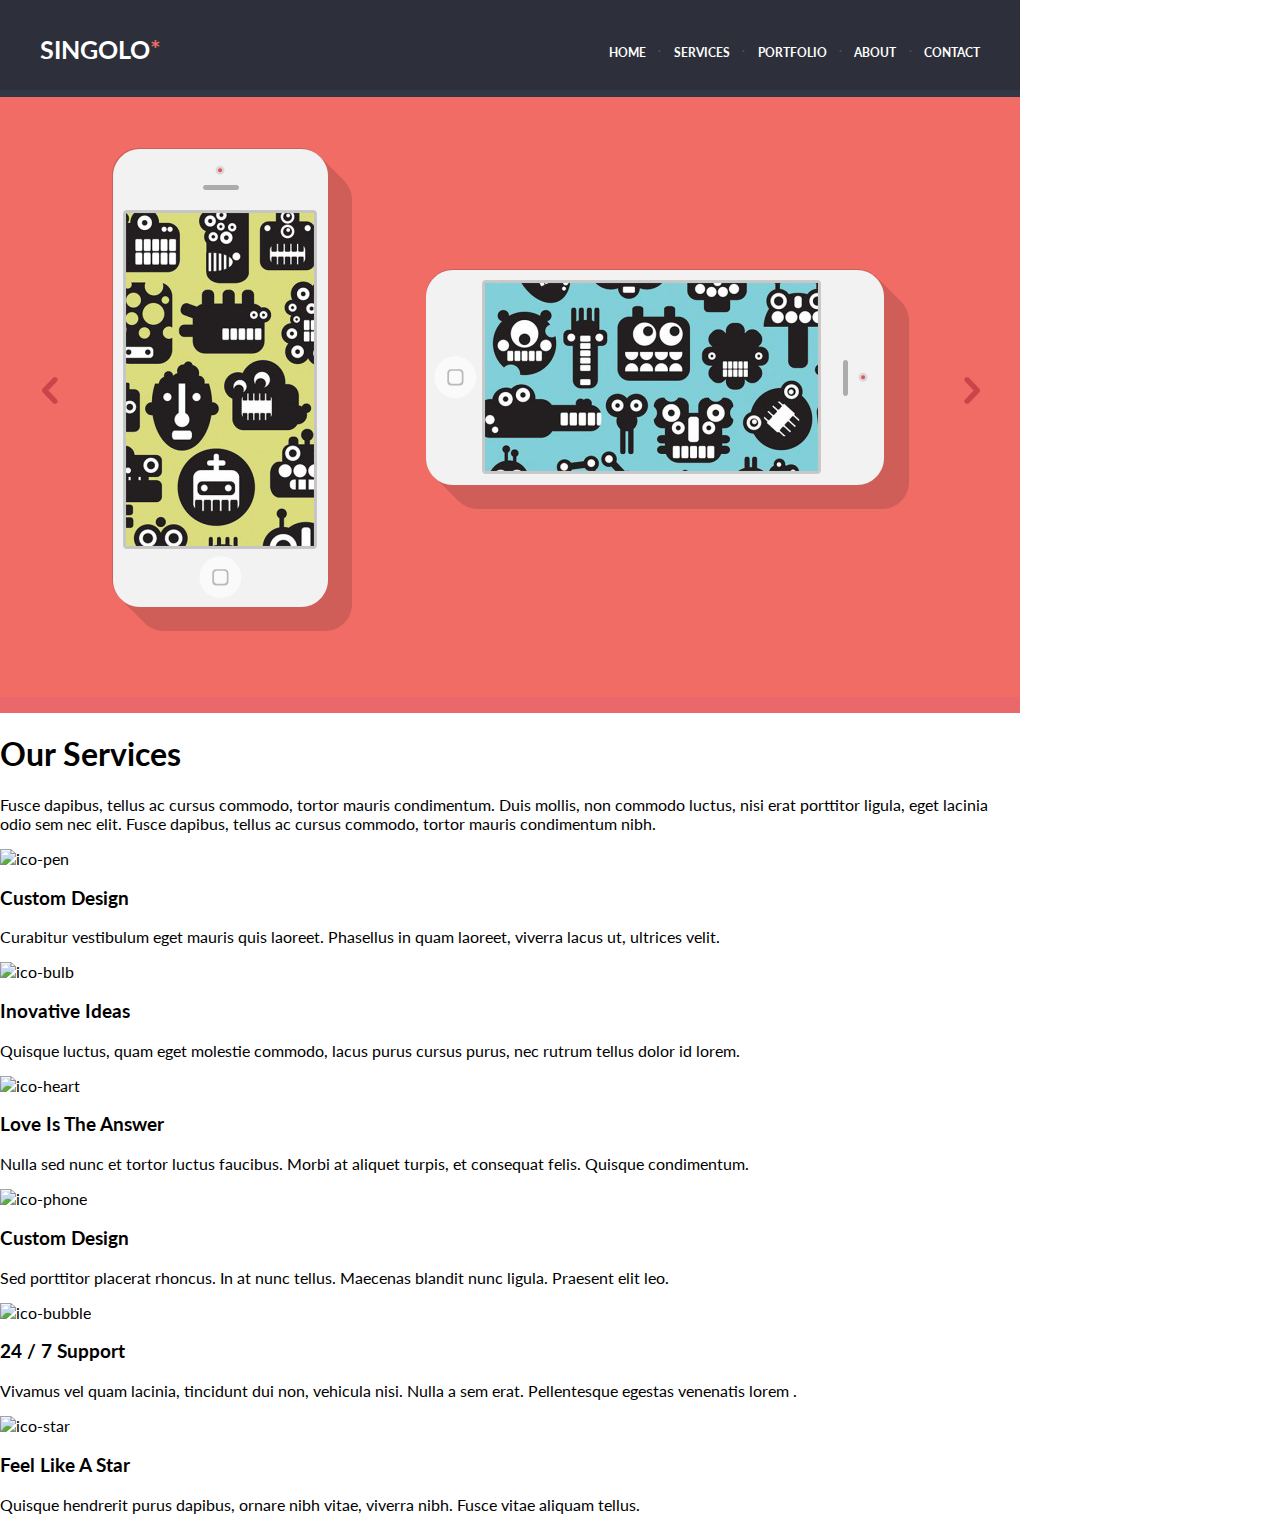
==== singolo1.html @ 534f022c "feat: add images and styles for slider" ====
<!DOCTYPE html>
<html lang="en">
  <head>
    <meta charset="utf-8"> 
    <title>Singolo. Part 1</title>
    <link href="https://fonts.googleapis.com/css?family=Lato:300,400,700,900&display=swap" rel="stylesheet"> 
    <link rel="stylesheet" href="singolo1.css">
  </head>
  <body>
      <header class="header">
        <div class="wrapper">
            <div class="header-content">
                <div class="header-content logo">
                    singolo<span class="header-content logo-star">*</span>    
                </div>
                <nav class="navigation">
                    <ul>
                        <li>home </li>
                        <li class="point">.</li>
                        <li> services</li>
                        <li class="point">.</li>
                        <li>portfolio</li>
                        <li class="point">.</li>
                        <li>about</li>
                        <li class="point">.</li>
                        <li>contact</li>
                    </ul>
                </nav>    
            </div>
            <div class="header-bottom"></div>
        </div>
      </header>
      <section class="slider">
          <div class="wrapper">
              <div class="slider-content">
                    <img class="arrow-left" src="assets/arrows/arrow_left.svg" alt="arrow-left">
                    <img class="arrow-right" src="assets/arrows/arrow_right.svg" alt="arrow-right"> 
               </div>                          
                <img class="shadow-vertical" src="assets/iphone/ShadowVertical.svg" alt="shadow">
                <img class="base-vertical" src="assets/iphone/BaseVertical.svg" alt="base">
                <img class="screen-vertical" src="assets/iphone/ScreenVertical.svg" alt="screen">
                <img class="speaker-vertical" src="assets/iphone/SpeakerVertical.svg" alt="speaker">
                <img class="cam-vertical" src="assets/iphone/Cam.svg" alt="cam">
                <img class="home-button-vertical" src="assets/iphone/HomeButton.svg" alt="home-button">
                <img class="shadow-horizontal" src="assets/iphone/ShadowHorizontal.svg" alt="shadow">
                <img class="base-horizontal" src="assets/iphone/BaseHorizontal.svg" alt="base">
                <img class="screen-horizontal" src="assets/iphone/ScreenHorizontal.svg" alt="screen">
                <img class="speaker-horizontal" src="assets/iphone/SpeakerHorizontal.svg" alt="speaker">
                <img class="cam-horizontal" src="assets/iphone/Cam.svg" alt="cam">
                <img class="home-button-horizontal" src="assets/iphone/HomeButton.svg" alt="home-button">
          </div>
          <div class="slider-bottom"></div>
      </section>
      <section class="services">
          <div class="wrapper">
                <h1>Our Services</h1>
                <p lang="la">Fusce dapibus, tellus ac cursus commodo, tortor mauris condimentum. Duis mollis, non commodo luctus, nisi erat porttitor ligula, eget lacinia odio sem nec elit. Fusce dapibus, tellus ac cursus commodo, tortor mauris condimentum nibh.</p>
                <div class="layout-3-column">
                    <div class="services-block">
                        <img src="#" alt="ico-pen">
                        <h3>Custom Design</h3>
                        <p lang="la">Curabitur vestibulum eget mauris quis laoreet. Phasellus in quam laoreet, viverra lacus ut, ultrices velit.</p>
                    </div>
                    <div class="services-block">
                        <img src="#" alt="ico-bulb">
                        <h3>Inovative Ideas</h3>
                        <p lang="la">Quisque luctus, quam eget molestie commodo, lacus purus cursus purus, nec rutrum tellus dolor id lorem.</p>
                    </div>
                    <div class="services-block">
                        <img src="#" alt="ico-heart">
                        <h3>Love Is The Answer</h3>
                        <p lang="la">Nulla sed nunc et tortor luctus faucibus. Morbi at aliquet turpis, et consequat felis. Quisque condimentum.</p>
                    </div>
                     <div class="services-block">
                        <img src="#" alt="ico-phone">
                        <h3>Custom Design</h3>
                        <p lang="la">Sed porttitor placerat rhoncus. In at nunc tellus. Maecenas blandit nunc ligula. Praesent elit leo.</p>
                    </div>
                    <div class="services-block">
                        <img src="#" alt="ico-bubble">
                        <h3>24 / 7 Support</h3>
                        <p lang="la">Vivamus vel quam lacinia, tincidunt dui non, vehicula nisi. Nulla a sem erat. Pellentesque egestas venenatis lorem .</p>
                    </div>
                    <div class="services-block">
                        <img src="#" alt="ico-star">
                        <h3>Feel Like A Star</h3>
                        <p lang="la">Quisque hendrerit purus dapibus, ornare nibh vitae, viverra nibh. Fusce vitae aliquam tellus.</p>
                    </div>
                </div>
                <div class="services-bottom"></div>
          </div> 
      </section>
  </body>
</html>
---- singolo1.css ----
body {
    font-family: 'Lato', Verdana, sans-serif;
    width: 1020px;
    margin: 0px;
}

.wrapper{
    width: 1020px;
}

.header {
    background-color: #2d303a;
}

.header-content{
    font-weight: 700;
    height: 90px;
    display: flex;
    text-transform: uppercase;
    justify-content: space-between;
}

.logo{
    color: #ffffff;
    font-size: 25px;
    margin: 34px 0px 0px 40px;
    width: 115px;
 }

.logo-star {
    color: #f06c64;
}

.navigation {
    font-size: 12px;
    color: #ffffff /*#f06c64*/;
}

.header-bottom {
    background-color: #323746;
    height: 7px;
}


.navigation ul li{
    list-style-type: none;
}

.navigation ul{
    display: flex;
    justify-content: space-between;
    width: 371px;
    padding-left: 0px;
    margin: 45px 40px 0px 0px;
}

.point{
    color: #494e62;
    display: block;
    line-height: 6px;
}

.slider-content {
    display: flex;
    justify-content: space-between;
}

.slider .wrapper{
    height: 600px;
    background-color: #f06c64;
}

.shadow-vertical{
    position: absolute;
    z-index: 1;
    top: 148px;
    left: 112px;

}
.base-vertical {
    position: absolute;
    z-index: 2;
    top: 148px;
    left: 111px;
}

.screen-vertical{
    z-index: 3;
    position: absolute;
    top: 78px;
    left: 112px;
}

.home-button-vertical{
    z-index: 4;
    position: absolute;
    top: 555px;
    left: 198px;
}

.speaker-vertical{
    z-index: 5;
    position: absolute;
    top: 183px;
    left: 202px;
}

.cam-vertical{
    z-index: 6;
    position: absolute;
    top: 164px;
    left: 214px;
}

.shadow-horizontal{
    position: absolute;
    z-index: 1;
    top: 269px;
    left: 426px;

}
.base-horizontal {
    position: absolute;
    z-index: 2;
    top: 269px;
    left: 425px;
}

.screen-horizontal{
    z-index: 3;
    position: absolute;
    top: 164px;
    left: 360px;
}

.home-button-horizontal{
    z-index: 4;
    position: absolute;
    top: 355px;
    left: 433px;
}

.speaker-horizontal{
    z-index: 5;
    position: absolute;
    top: 359px;
    left: 842px;
}

.cam-horizontal{
    z-index: 6;
    position: absolute;
    top: 371px;
    left: 857px;
}

.arrow-left{
    margin: 280px 0px 0px 42px;
}

.arrow-right{
    margin: 280px 40px 0px 0px;
}

.slider-bottom{
    height: 16px;
    background-color: #ea676b;
}
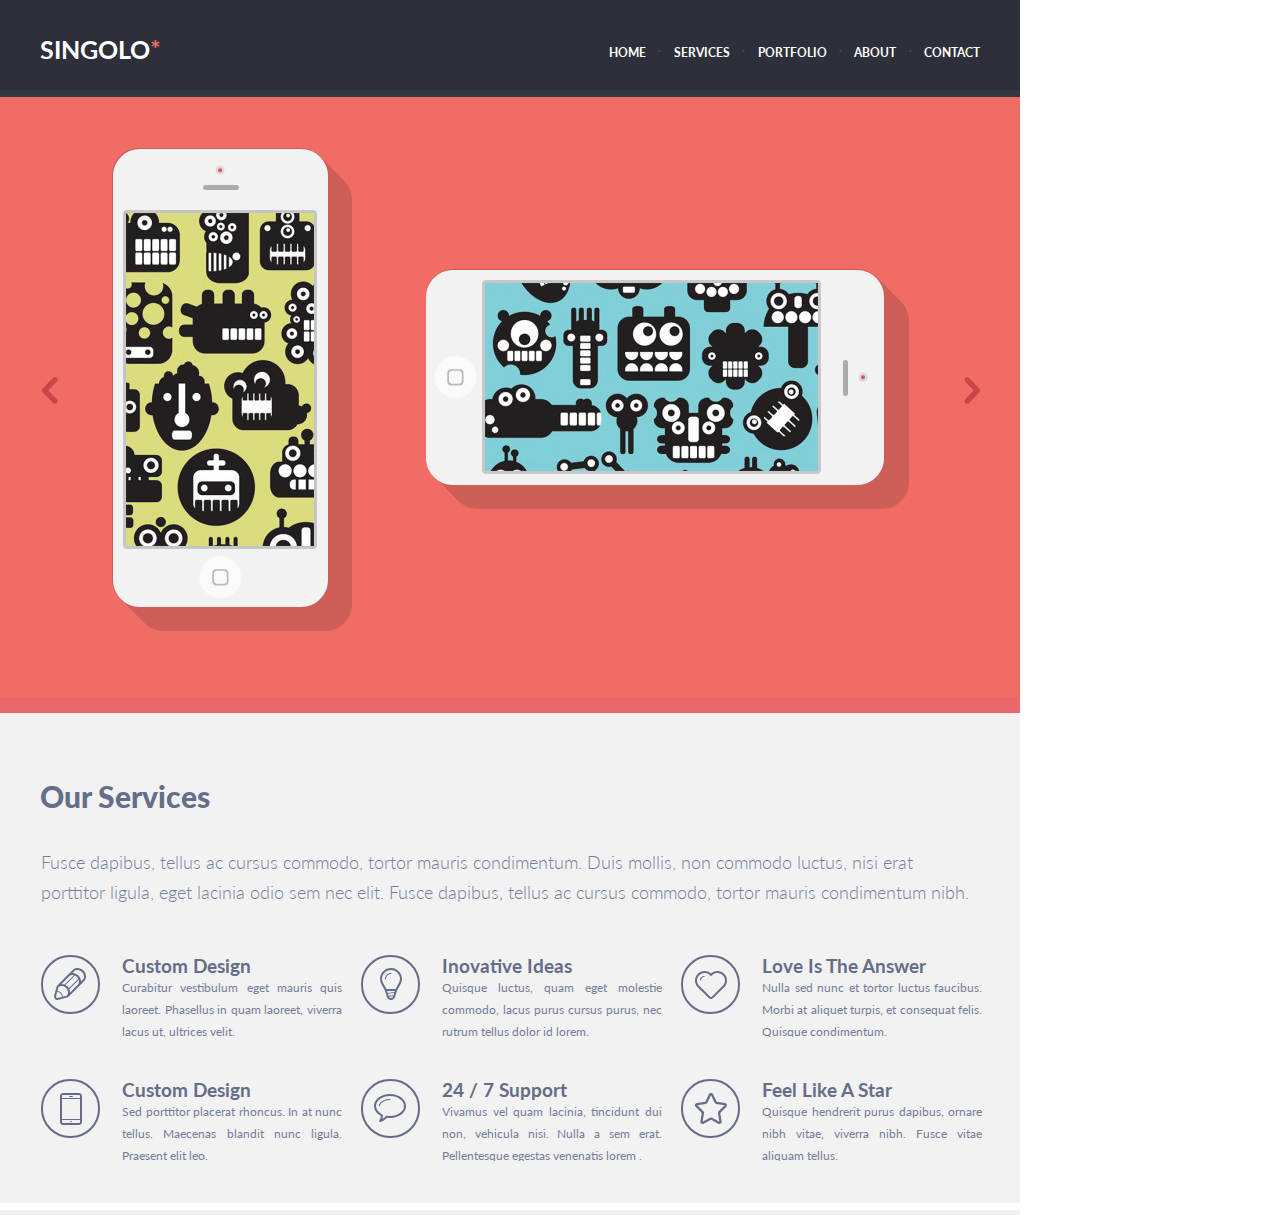
==== commit 433e1404: "feat: add images and styles for services section" ====
--- a/singolo1.html
+++ b/singolo1.html
@@ -44,7 +44,7 @@
                 <img class="home-button-vertical" src="assets/iphone/HomeButton.svg" alt="home-button">
                 <img class="shadow-horizontal" src="assets/iphone/ShadowHorizontal.svg" alt="shadow">
                 <img class="base-horizontal" src="assets/iphone/BaseHorizontal.svg" alt="base">
-                <img class="screen-horizontal" src="assets/iphone/ScreenHorizontal.svg" alt="screen">
+                <img class="screen-horizontal" src="assets/iphone/ScreenHorizontal.svg" alt="screen">  
                 <img class="speaker-horizontal" src="assets/iphone/SpeakerHorizontal.svg" alt="speaker">
                 <img class="cam-horizontal" src="assets/iphone/Cam.svg" alt="cam">
                 <img class="home-button-horizontal" src="assets/iphone/HomeButton.svg" alt="home-button">
@@ -54,37 +54,73 @@
       <section class="services">
           <div class="wrapper">
                 <h1>Our Services</h1>
-                <p lang="la">Fusce dapibus, tellus ac cursus commodo, tortor mauris condimentum. Duis mollis, non commodo luctus, nisi erat porttitor ligula, eget lacinia odio sem nec elit. Fusce dapibus, tellus ac cursus commodo, tortor mauris condimentum nibh.</p>
+                <p class="services-text" lang="la">Fusce dapibus, tellus ac cursus commodo, tortor mauris condimentum. Duis mollis, non commodo luctus, nisi erat porttitor ligula, eget lacinia odio sem nec elit. Fusce dapibus, tellus ac cursus commodo, tortor mauris condimentum nibh.</p>
                 <div class="layout-3-column">
                     <div class="services-block">
-                        <img src="#" alt="ico-pen">
-                        <h3>Custom Design</h3>
-                        <p lang="la">Curabitur vestibulum eget mauris quis laoreet. Phasellus in quam laoreet, viverra lacus ut, ultrices velit.</p>
+                        <div class="services-icon-container">
+                            <div class="services-icon" >
+                            <img src="assets/icons/pen.svg" alt="ico-pen">
+                            </div>
+                        </div>
+                        <h3 class="services-header">Custom Design</h3>
+                        <div class="services-block-text">
+                            <p lang="la">Curabitur vestibulum eget mauris quis laoreet. Phasellus in quam laoreet, viverra lacus ut, ultrices velit.</p>
+                        </div>
                     </div>
                     <div class="services-block">
-                        <img src="#" alt="ico-bulb">
-                        <h3>Inovative Ideas</h3>
+                        <div class="services-icon-container">
+                        <div class="services-icon" >
+                        <img src="assets/icons/bulb.svg" alt="ico-bulb">
+                    </div>
+                    </div>
+                    <h3 class="services-header">Inovative Ideas</h3>
+                        <div class="services-block-text">
                         <p lang="la">Quisque luctus, quam eget molestie commodo, lacus purus cursus purus, nec rutrum tellus dolor id lorem.</p>
+                        </div>
                     </div>
                     <div class="services-block">
-                        <img src="#" alt="ico-heart">
-                        <h3>Love Is The Answer</h3>
+                        <div class="services-icon-container">
+                        <div class="services-icon" >
+                        <img src="assets/icons/heart.svg" alt="ico-heart">
+                    </div>
+                    </div>
+                        <h3 class="services-header">Love Is The Answer</h3>
+                        <div class="services-block-text">
                         <p lang="la">Nulla sed nunc et tortor luctus faucibus. Morbi at aliquet turpis, et consequat felis. Quisque condimentum.</p>
                     </div>
-                     <div class="services-block">
-                        <img src="#" alt="ico-phone">
-                        <h3>Custom Design</h3>
+                    </div>
+                      <div class="services-block">
+                        <div class="services-icon-container">
+                        <div class="services-icon" >
+                            <img src="assets/icons/phone.svg" alt="ico-phone">
+                        </div>    
+                        </div>
+                        <h3 class="services-header">Custom Design</h3>
+                        <div class="services-block-text">
                         <p lang="la">Sed porttitor placerat rhoncus. In at nunc tellus. Maecenas blandit nunc ligula. Praesent elit leo.</p>
                     </div>
+                    </div>
                     <div class="services-block">
-                        <img src="#" alt="ico-bubble">
-                        <h3>24 / 7 Support</h3>
+                        <div class="services-icon-container">
+                        <div class="services-icon" >
+                        <img src="assets/icons/bubble.svg" alt="ico-bubble">
+                    </div>
+                    </div>
+                        <h3 class="services-header">24 / 7 Support</h3>
+                        <div class="services-block-text">
                         <p lang="la">Vivamus vel quam lacinia, tincidunt dui non, vehicula nisi. Nulla a sem erat. Pellentesque egestas venenatis lorem .</p>
                     </div>
+                    </div>
                     <div class="services-block">
-                        <img src="#" alt="ico-star">
-                        <h3>Feel Like A Star</h3>
+                        <div class="services-icon-container">
+                        <div class="services-icon" >
+                        <img src="assets/icons/star.svg" alt="ico-star">
+                    </div>
+                    </div>
+                        <h3 class="services-header">Feel Like A Star</h3>
+                        <div class="services-block-text">
                         <p lang="la">Quisque hendrerit purus dapibus, ornare nibh vitae, viverra nibh. Fusce vitae aliquam tellus.</p>
+                    </div>
                     </div>
                 </div>
                 <div class="services-bottom"></div>
--- a/singolo1.css
+++ b/singolo1.css
@@ -1,7 +1,8 @@
 body {
     font-family: 'Lato', Verdana, sans-serif;
     width: 1020px;
-    margin: 0px;
+    margin: 0px 0px 0px 0px;
+    height: 1195px;
 }
 
 .wrapper{
@@ -165,4 +166,98 @@
 .slider-bottom{
     height: 16px;
     background-color: #ea676b;
+}
+
+.services{
+    color: #666d89;;
+}
+
+.services .wrapper {
+    height: 502px;
+    background-color: #f2f2f2;
+}
+
+.services h1{
+    font-size: 30px;
+    font-weight: 900;
+    margin: 65px 0px 0px 40px;
+    display: inline-block;
+    width: 175px;
+}
+
+.services .services-text{
+    font-size: 18px;
+    color: #767e9e;
+    display: inline-block;
+    width: 940px;
+    font-weight: 300;
+    text-align: left;
+    margin: 33px 0px 0px 41px;
+    line-height: 30px;
+    height: 57px;
+}
+
+.layout-3-column{
+    display: flex;
+    flex-wrap: wrap;
+    flex-direction: row;
+    width: 978;
+    margin: 51px 0px 0px 41px;
+    align-content: space-between;
+    padding-left: -0px;
+}
+
+
+.services-block-text{
+    width: 220px;
+    height: 60px;
+    overflow: hidden;
+    white-space: normal;
+}
+
+.services-block{
+    margin-right: 20px;
+    margin-bottom: 37px;
+    width: 300px;
+    height: 87px;
+    display: flex;
+    flex-direction: column;
+    flex-wrap: wrap;
+}
+.services-block-text p{
+    margin: 0px;
+    font-size: 12px;
+    line-height: 22px;
+    color: #767e9e;
+    font-weight: 400;
+    text-align: justify;
+}
+
+.services-icon{
+    width: 55px;
+    height: 55px;
+    border-radius: 29px;
+    border: 2px solid #666d89;
+    display:flex;
+    align-items:center;
+    justify-content: center;
+}
+
+.services-icon img{
+    display: block;
+}
+
+
+.services-header{
+    margin: 0px;
+}
+
+.services-icon-container{
+  height: 87px;
+  margin-right: 22px;
+}
+
+.services-bottom{
+    background-color: #ffffff;
+    height: 7px;
 }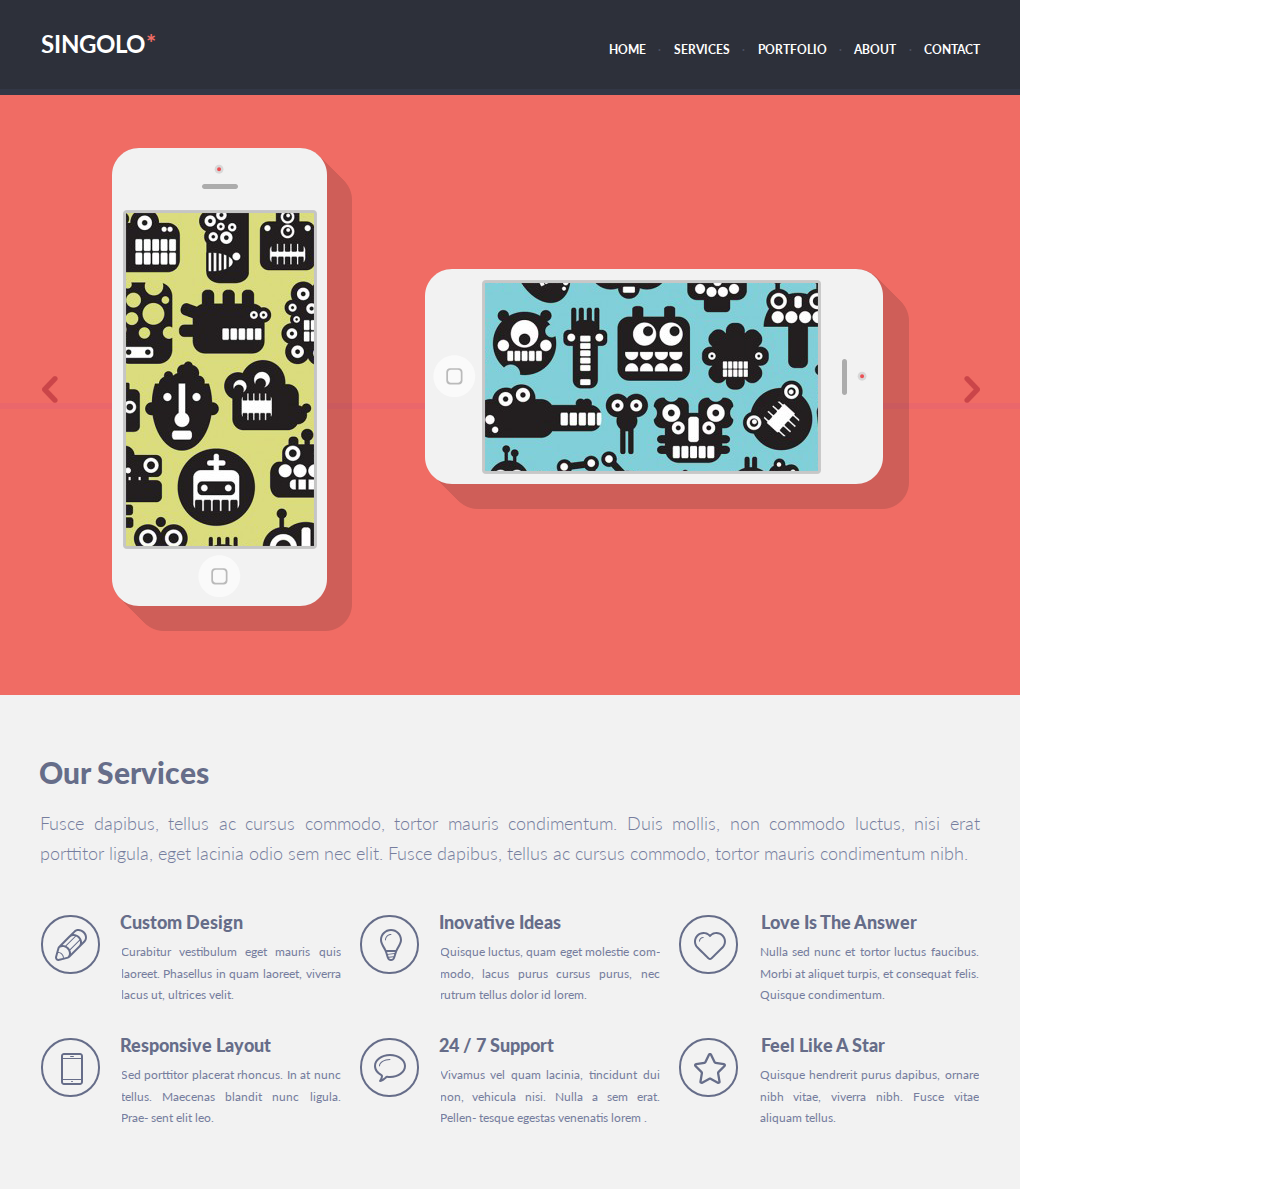
==== commit 157c834b: "feat: change styles to satisfy 'pixel perfect'" ====
--- a/singolo1.html
+++ b/singolo1.html
@@ -2,6 +2,7 @@
 <html lang="en">
   <head>
     <meta charset="utf-8"> 
+   <!-- <meta name="viewport" content="width-device-width, initial-scale-1.0">-->
     <title>Singolo. Part 1</title>
     <link href="https://fonts.googleapis.com/css?family=Lato:300,400,700,900&display=swap" rel="stylesheet"> 
     <link rel="stylesheet" href="singolo1.css">
@@ -15,26 +16,26 @@
                 </div>
                 <nav class="navigation">
                     <ul>
-                        <li>home </li>
+                        <li class="menu-item">home</li>
                         <li class="point">.</li>
-                        <li> services</li>
+                        <li class="menu-item">services</li>
                         <li class="point">.</li>
-                        <li>portfolio</li>
+                        <li class="menu-item">portfolio</li>
                         <li class="point">.</li>
-                        <li>about</li>
+                        <li class="menu-item">about</li>
                         <li class="point">.</li>
-                        <li>contact</li>
+                        <li class="menu-item">contact</li>
                     </ul>
                 </nav>    
             </div>
             <div class="header-bottom"></div>
         </div>
       </header>
-      <section class="slider">
+     <section class="slider">
           <div class="wrapper">
               <div class="slider-content">
-                    <img class="arrow-left" src="assets/arrows/arrow_left.svg" alt="arrow-left">
-                    <img class="arrow-right" src="assets/arrows/arrow_right.svg" alt="arrow-right"> 
+                    <img class="slider-arrow arrow-left" src="assets/arrows/arrow_left.svg" alt="arrow-left">
+                    <img class="slider-arrow arrow-right" src="assets/arrows/arrow_right.svg" alt="arrow-right"> 
                </div>                          
                 <img class="shadow-vertical" src="assets/iphone/ShadowVertical.svg" alt="shadow">
                 <img class="base-vertical" src="assets/iphone/BaseVertical.svg" alt="base">
@@ -48,8 +49,8 @@
                 <img class="speaker-horizontal" src="assets/iphone/SpeakerHorizontal.svg" alt="speaker">
                 <img class="cam-horizontal" src="assets/iphone/Cam.svg" alt="cam">
                 <img class="home-button-horizontal" src="assets/iphone/HomeButton.svg" alt="home-button">
-          </div>
-          <div class="slider-bottom"></div>
+                <div class="slider-bottom"></div>
+          </div>      
       </section>
       <section class="services">
           <div class="wrapper">
@@ -62,7 +63,7 @@
                             <img src="assets/icons/pen.svg" alt="ico-pen">
                             </div>
                         </div>
-                        <h3 class="services-header">Custom Design</h3>
+                        <h3>Custom Design</h3>
                         <div class="services-block-text">
                             <p lang="la">Curabitur vestibulum eget mauris quis laoreet. Phasellus in quam laoreet, viverra lacus ut, ultrices velit.</p>
                         </div>
@@ -75,7 +76,7 @@
                     </div>
                     <h3 class="services-header">Inovative Ideas</h3>
                         <div class="services-block-text">
-                        <p lang="la">Quisque luctus, quam eget molestie commodo, lacus purus cursus purus, nec rutrum tellus dolor id lorem.</p>
+                        <p lang="la">Quisque luctus, quam eget molestie com- modo, lacus purus cursus purus, nec rutrum tellus dolor id lorem.</p>
                         </div>
                     </div>
                     <div class="services-block">
@@ -84,9 +85,9 @@
                         <img src="assets/icons/heart.svg" alt="ico-heart">
                     </div>
                     </div>
-                        <h3 class="services-header">Love Is The Answer</h3>
+                        <h3 class="services-header header-margin">Love Is The Answer</h3>
                         <div class="services-block-text">
-                        <p lang="la">Nulla sed nunc et tortor luctus faucibus. Morbi at aliquet turpis, et consequat felis. Quisque condimentum.</p>
+                        <p class="text-margin" lang="la">Nulla sed nunc et tortor luctus faucibus. Morbi at aliquet turpis, et consequat felis. Quisque condimentum.</p>
                     </div>
                     </div>
                       <div class="services-block">
@@ -95,9 +96,9 @@
                             <img src="assets/icons/phone.svg" alt="ico-phone">
                         </div>    
                         </div>
-                        <h3 class="services-header">Custom Design</h3>
+                        <h3 class="services-header">Responsive Layout</h3>
                         <div class="services-block-text">
-                        <p lang="la">Sed porttitor placerat rhoncus. In at nunc tellus. Maecenas blandit nunc ligula. Praesent elit leo.</p>
+                        <p lang="la">Sed porttitor placerat rhoncus. In at nunc tellus. Maecenas blandit nunc ligula. Prae- sent elit leo.</p>
                     </div>
                     </div>
                     <div class="services-block">
@@ -108,7 +109,7 @@
                     </div>
                         <h3 class="services-header">24 / 7 Support</h3>
                         <div class="services-block-text">
-                        <p lang="la">Vivamus vel quam lacinia, tincidunt dui non, vehicula nisi. Nulla a sem erat. Pellentesque egestas venenatis lorem .</p>
+                        <p lang="la">Vivamus vel quam lacinia, tincidunt dui non, vehicula nisi. Nulla a sem erat. Pellen- tesque egestas venenatis lorem .</p>
                     </div>
                     </div>
                     <div class="services-block">
@@ -117,9 +118,9 @@
                         <img src="assets/icons/star.svg" alt="ico-star">
                     </div>
                     </div>
-                        <h3 class="services-header">Feel Like A Star</h3>
+                        <h3 class="services-header header-margin">Feel Like A Star</h3>
                         <div class="services-block-text">
-                        <p lang="la">Quisque hendrerit purus dapibus, ornare nibh vitae, viverra nibh. Fusce vitae aliquam tellus.</p>
+                        <p class="text-margin" lang="la">Quisque hendrerit purus dapibus, ornare nibh vitae, viverra nibh. Fusce vitae aliquam tellus.</p>
                     </div>
                     </div>
                 </div>
--- a/singolo1.css
+++ b/singolo1.css
@@ -1,64 +1,62 @@
+*{
+  margin: 0px 0px 0px 0px;
+}
 body {
-    font-family: 'Lato', Verdana, sans-serif;
-    width: 1020px;
-    margin: 0px 0px 0px 0px;
-    height: 1195px;
-}
-
-.wrapper{
-    width: 1020px;
+  font-family: 'Lato', Verdana, sans-serif;
+  width: 1020px;
+  height: 1195px;
+}
+
+.header .wrapper{
+  width: 1020px;
+  height: 95px;
 }
 
 .header {
-    background-color: #2d303a;
+  background-color: #2d303a;
 }
 
 .header-content{
-    font-weight: 700;
-    height: 90px;
-    display: flex;
-    text-transform: uppercase;
-    justify-content: space-between;
+  font-weight: 700;
+  text-transform: uppercase;
+  height: 89px;
+  display: flex;
+  justify-content: space-between;
 }
 
 .logo{
-    color: #ffffff;
-    font-size: 25px;
-    margin: 34px 0px 0px 40px;
-    width: 115px;
+  color: #ffffff;
+  font-size: 24px;
+  margin: 29px 0px 0px 41px;
+  width: 115px;
  }
 
 .logo-star {
     color: #f06c64;
 }
 
-.navigation {
-    font-size: 12px;
-    color: #ffffff /*#f06c64*/;
-}
-
 .header-bottom {
     background-color: #323746;
-    height: 7px;
+    height: 6px;
 }
 
 
 .navigation ul li{
     list-style-type: none;
+    font-size: 12px;
+    color: #ffffff;
 }
 
 .navigation ul{
     display: flex;
     justify-content: space-between;
     width: 371px;
-    padding-left: 0px;
-    margin: 45px 40px 0px 0px;
-}
-
-.point{
+    margin: 42px 40px 0px 0px;
+}
+
+.navigation ul li.point{
     color: #494e62;
-    display: block;
-    line-height: 6px;
+    line-height: 9px;
 }
 
 .slider-content {
@@ -81,8 +79,8 @@
 .base-vertical {
     position: absolute;
     z-index: 2;
-    top: 148px;
-    left: 111px;
+    top: 147px;
+    left: 110px;
 }
 
 .screen-vertical{
@@ -95,22 +93,22 @@
 .home-button-vertical{
     z-index: 4;
     position: absolute;
-    top: 555px;
-    left: 198px;
+    top: 554px;
+    left: 197px;
 }
 
 .speaker-vertical{
     z-index: 5;
     position: absolute;
-    top: 183px;
-    left: 202px;
+    top: 182px;
+    left: 201px;
 }
 
 .cam-vertical{
     z-index: 6;
     position: absolute;
-    top: 164px;
-    left: 214px;
+    top: 163px;
+    left: 213px;
 }
 
 .shadow-horizontal{
@@ -123,8 +121,8 @@
 .base-horizontal {
     position: absolute;
     z-index: 2;
-    top: 269px;
-    left: 425px;
+    top: 268px;
+    left: 424px;
 }
 
 .screen-horizontal{
@@ -137,52 +135,48 @@
 .home-button-horizontal{
     z-index: 4;
     position: absolute;
-    top: 355px;
-    left: 433px;
+    top: 354px;
+    left: 432px;
 }
 
 .speaker-horizontal{
     z-index: 5;
     position: absolute;
-    top: 359px;
-    left: 842px;
+    top: 358px;
+    left: 841px;
 }
 
 .cam-horizontal{
     z-index: 6;
     position: absolute;
-    top: 371px;
-    left: 857px;
+    top: 370px;
+    left: 856px;
 }
 
 .arrow-left{
-    margin: 280px 0px 0px 42px;
+    margin: 281px 0px 0px 42px;
 }
 
 .arrow-right{
-    margin: 280px 40px 0px 0px;
+    margin: 281px 40px 0px 0px;
 }
 
 .slider-bottom{
-    height: 16px;
+    height: 6px;
     background-color: #ea676b;
 }
 
-.services{
-    color: #666d89;;
-}
-
 .services .wrapper {
-    height: 502px;
+    height: 500px;
     background-color: #f2f2f2;
 }
 
 .services h1{
+    color: #666d89;
     font-size: 30px;
     font-weight: 900;
-    margin: 65px 0px 0px 40px;
+    margin: 59px 0px 0px 39px;
     display: inline-block;
-    width: 175px;
 }
 
 .services .services-text{
@@ -191,8 +185,8 @@
     display: inline-block;
     width: 940px;
     font-weight: 300;
-    text-align: left;
-    margin: 33px 0px 0px 41px;
+    text-align: justify;
+    margin: 18px 0px 0px 40px;
     line-height: 30px;
     height: 57px;
 }
@@ -201,36 +195,27 @@
     display: flex;
     flex-wrap: wrap;
     flex-direction: row;
-    width: 978;
     margin: 51px 0px 0px 41px;
     align-content: space-between;
-    padding-left: -0px;
+    
 }
 
 
 .services-block-text{
-    width: 220px;
-    height: 60px;
+    width: 219px;
+    height: 70px;
     overflow: hidden;
     white-space: normal;
 }
 
 .services-block{
-    margin-right: 20px;
-    margin-bottom: 37px;
-    width: 300px;
+    margin-right: 17px;
+    margin-bottom: 36px;
+    width: 302px;
     height: 87px;
     display: flex;
     flex-direction: column;
     flex-wrap: wrap;
-}
-.services-block-text p{
-    margin: 0px;
-    font-size: 12px;
-    line-height: 22px;
-    color: #767e9e;
-    font-weight: 400;
-    text-align: justify;
 }
 
 .services-icon{
@@ -243,21 +228,53 @@
     justify-content: center;
 }
 
+
 .services-icon img{
-    display: block;
-}
-
-
-.services-header{
-    margin: 0px;
-}
+    margin: 2px 0px 0px 2px;
+}
+
+.services h3{
+    font-size: 18px;
+    color: #666d89;
+    font-weight: 900;
+    margin: -5px 0px 0px -2px;
+}
+
+.services .header-margin{
+    margin: -5px 0px 0px 1px;
+}
+
+.services .text-margin{
+    margin: 8px 0px 0px 0px;
+}
+
+.services-block-text p{
+    margin: 8px 0px 0px -1px;
+    font-size: 12px;
+    line-height:  1.8;
+    color: #767e9e;
+    font-weight: 400;
+    text-align: justify;
+}
+
 
 .services-icon-container{
   height: 87px;
-  margin-right: 22px;
+  margin: -1px 19px 0px 0px;
 }
 
 .services-bottom{
     background-color: #ffffff;
-    height: 7px;
-}+    height: 6px;
+    margin: 27px 0px 0px 0px;
+}
+
+
+.menu-item:hover {
+    color: #f06c64;
+    cursor: pointer;
+}
+
+.slider-arrow:hover{
+    cursor: pointer;
+}
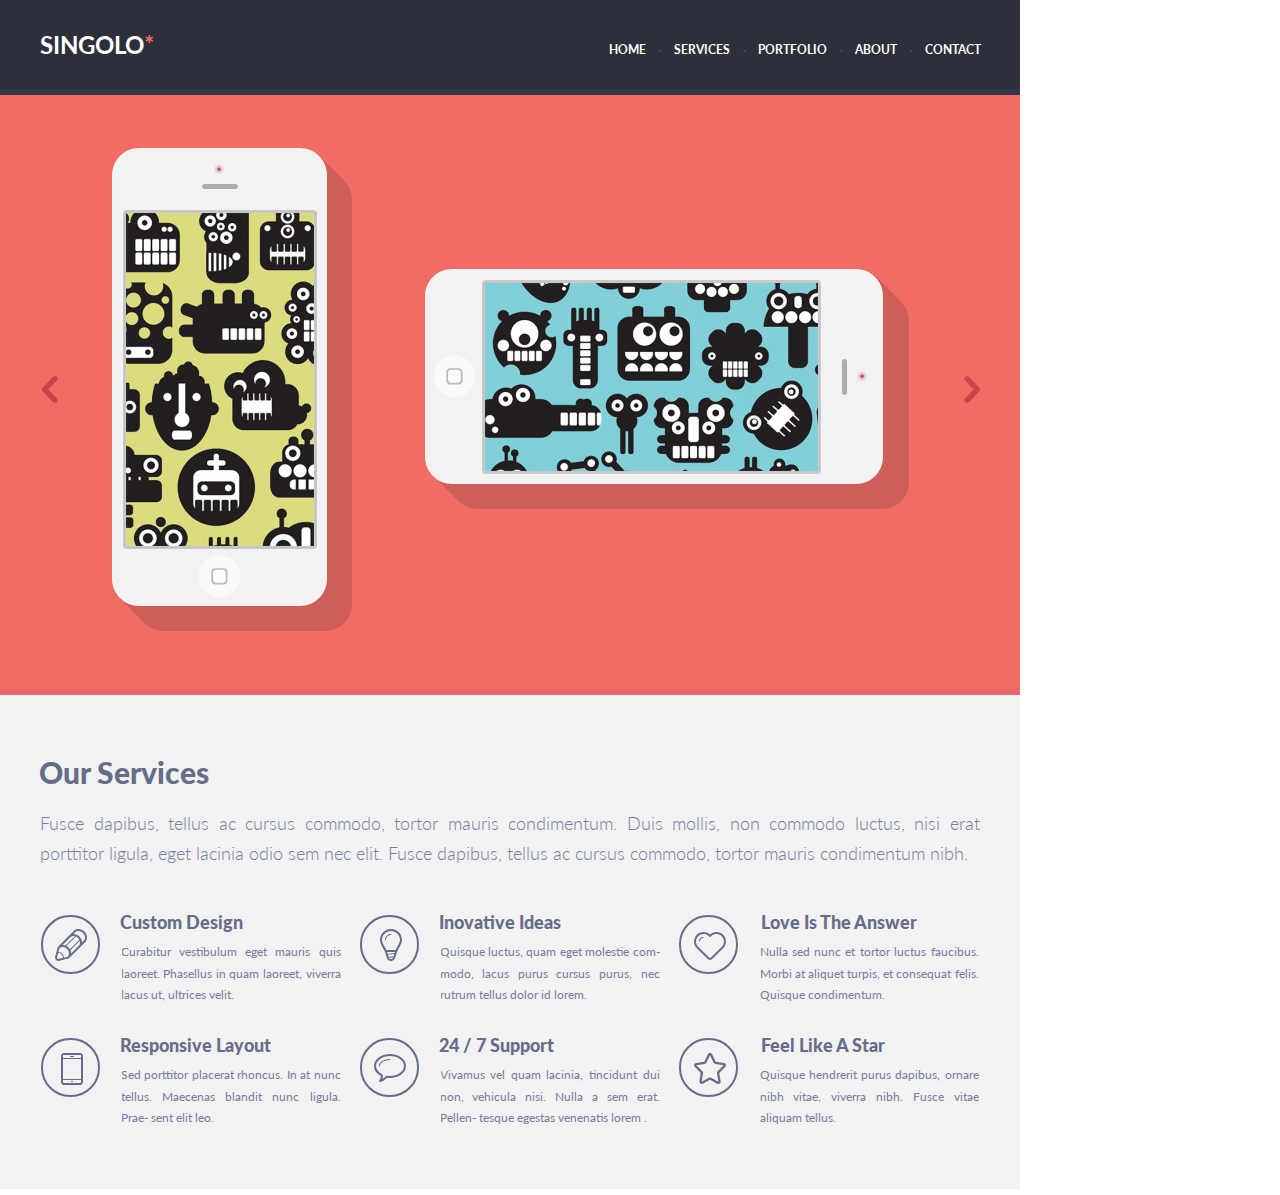
==== commit 7ba38630: "refactor: rename classes for better readability" ====
--- a/singolo1.html
+++ b/singolo1.html
@@ -8,124 +8,125 @@
     <link rel="stylesheet" href="singolo1.css">
   </head>
   <body>
-      <header class="header">
-        <div class="wrapper">
-            <div class="header-content">
-                <div class="header-content logo">
-                    singolo<span class="header-content logo-star">*</span>    
-                </div>
-                <nav class="navigation">
-                    <ul>
-                        <li class="menu-item">home</li>
-                        <li class="point">.</li>
-                        <li class="menu-item">services</li>
-                        <li class="point">.</li>
-                        <li class="menu-item">portfolio</li>
-                        <li class="point">.</li>
-                        <li class="menu-item">about</li>
-                        <li class="point">.</li>
-                        <li class="menu-item">contact</li>
-                    </ul>
-                </nav>    
+    <header class="header">
+      <div class="wrapper header__wrapper">
+        <div class="header__content">
+          <div class="header__logo">
+            <p class="logo">singolo</p>
+            <p class="logo logo_colored">*</p>
+          </div>    
+          <nav class="header__navigation">
+            <ul class="navigation">
+              <li class="navigation__item item-link">home</li>
+              <li class="navigation__item item-symbol">.</li>
+              <li class="navigation__item item-link">services</li>
+              <li class="navigation__item item-symbol">.</li>
+              <li class="navigation__item item-link">portfolio</li>
+              <li class="navigation__item item-symbol">.</li>
+              <li class="navigation__item item-link">about</li>
+              <li class="navigation__item item-symbol">.</li>
+              <li class="navigation__item item-link">contact</li>
+            </ul>
+          </nav>    
+        </div>
+        <div class="header__bottom"></div>
+      </div>
+    </header>
+    <section class="slider">
+      <div class="wrapper slider__wrapper">
+        <div class="slider__content">
+          <img class="link-backward" src="assets/arrows/arrow_left.svg" alt="arrow-left" width="16" height="27">
+          <img class="link-forward" src="assets/arrows/arrow_right.svg" alt="arrow-right" width="16" height="27"> 
+          <img class="shadow-vertical" src="assets/iphone/ShadowVertical.svg" alt="shadow" width="240" height="483">
+          <img class="base-vertical" src="assets/iphone/BaseVertical.svg" alt="base" width="218" height="461">
+          <img class="screen-vertical" src="assets/iphone/ScreenVertical.svg" alt="screen" width="580" height="580">
+          <img class="speaker-vertical" src="assets/iphone/SpeakerVertical.svg" alt="speaker" width="39" height="9">
+          <img class="cam-vertical" src="assets/iphone/Cam.svg" alt="cam" width="12" height="12">
+          <img class="home-button-vertical" src="assets/iphone/HomeButton.svg" alt="home-button" width="45" height="45">
+          <img class="shadow-horizontal" src="assets/iphone/ShadowHorizontal.svg" alt="shadow" width="483" height="240">
+          <img class="base-horizontal" src="assets/iphone/BaseHorizontal.svg" alt="base" width="461" height="218">
+          <img class="screen-horizontal" src="assets/iphone/ScreenHorizontal.svg" alt="screen" width="580" height="580">  
+          <img class="speaker-horizontal" src="assets/iphone/SpeakerHorizontal.svg" alt="speaker" width="8" height="39">
+          <img class="cam-horizontal" src="assets/iphone/Cam.svg" alt="cam" width="12" height="12">
+          <img class="home-button-horizontal" src="assets/iphone/HomeButton.svg" alt="home-button" width="45" height="45">
+        </div>                          
+        <div class="slider__bottom"></div>
+      </div>      
+    </section> 
+    <section class="services">
+      <div class="wrapper services__wrapper">
+        <h1 class="services__header">Our Services</h1>
+        <p class="services__text" lang="la">Fusce dapibus, tellus ac cursus commodo, tortor mauris condimentum. Duis mollis, non commodo luctus, nisi erat porttitor ligula, eget lacinia odio sem nec elit. Fusce dapibus, tellus ac cursus commodo, tortor mauris condimentum nibh.</p>
+        <div class="layout-3-column">
+          <div class="layout__layout-item">
+            <div class="layout-item__icon-container">
+              <div class="icon" >
+                <img class="layout-item__icon-margin" src="assets/icons/pen.svg" alt="ico-pen" width="35" height="35">
+              </div>
             </div>
-            <div class="header-bottom"></div>
+            <h3 class="layout-item__header">Custom Design</h3>
+            <div class="layout-item__text-container">
+              <p class="layout-item__text" lang="la">Curabitur vestibulum eget mauris quis laoreet. Phasellus in quam laoreet, viverra lacus ut, ultrices velit.</p>
+            </div>
+          </div>
+          <div class="layout__layout-item">
+            <div class="layout-item__icon-container">
+              <div class="icon" >
+                <img class="layout-item__icon-margin" src="assets/icons/bulb.svg" alt="ico-bulb" width="26" height="35">
+              </div>
+            </div>
+            <h3 class="layout-item__header">Inovative Ideas</h3>
+            <div class="layout-item__text-container">
+              <p class="layout-item__text" lang="la">Quisque luctus, quam eget molestie com- modo, lacus purus cursus purus, nec rutrum tellus dolor id lorem.</p>
+            </div>
+          </div>
+          <div class="layout__layout-item">
+            <div class="layout-item__icon-container">
+              <div class="icon" >
+                <img class="layout-item__icon-margin" src="assets/icons/heart.svg" alt="ico-heart" width="36" height="32">
+              </div>
+            </div>
+            <h3 class="layout-item__header layout-item__header_margin">Love Is The Answer</h3>
+            <div class="layout-item__text-container">
+              <p class="layout-item__text layout-item__text_margin" lang="la">Nulla sed nunc et tortor luctus faucibus. Morbi at aliquet turpis, et consequat felis. Quisque condimentum.</p>
+            </div>
+          </div>
+          <div class="layout__layout-item">
+            <div class="layout-item__icon-container">
+              <div class="icon" >
+                <img class="layout-item__icon-margin" src="assets/icons/phone.svg" alt="ico-phone" width="26" height="36">
+              </div>    
+            </div>
+            <h3 class="layout-item__header">Responsive Layout</h3>
+            <div class="layout-item__text-container">
+              <p class="layout-item__text" lang="la">Sed porttitor placerat rhoncus. In at nunc tellus. Maecenas blandit nunc ligula. Prae- sent elit leo.</p>
+            </div>
+          </div>
+          <div class="layout__layout-item">
+            <div class="layout-item__icon-container">
+              <div class="icon" >
+                <img class="layout-item__icon-margin" src="assets/icons/bubble.svg" alt="ico-bubble" width="35" height="31">
+              </div>
+            </div>
+            <h3 class="layout-item__header">24 / 7 Support</h3>
+            <div class="layout-item__text-container">
+              <p class="layout-item__text" lang="la">Vivamus vel quam lacinia, tincidunt dui non, vehicula nisi. Nulla a sem erat. Pellen- tesque egestas venenatis lorem .</p>
+            </div>
+          </div>
+          <div class="layout__layout-item">
+            <div class="layout-item__icon-container">
+              <div class="icon" >
+                <img class="layout-item__icon-margin" src="assets/icons/star.svg" alt="ico-star" width="36" height="34">
+              </div>
+            </div>
+            <h3 class="layout-item__header layout-item__header_margin">Feel Like A Star</h3>
+            <div class="layout-item__text-container">
+              <p class="layout-item__text layout-item__text_margin" lang="la">Quisque hendrerit purus dapibus, ornare nibh vitae, viverra nibh. Fusce vitae aliquam tellus.</p>
+            </div>
+          </div>
         </div>
-      </header>
-     <section class="slider">
-          <div class="wrapper">
-              <div class="slider-content">
-                    <img class="slider-arrow arrow-left" src="assets/arrows/arrow_left.svg" alt="arrow-left">
-                    <img class="slider-arrow arrow-right" src="assets/arrows/arrow_right.svg" alt="arrow-right"> 
-               </div>                          
-                <img class="shadow-vertical" src="assets/iphone/ShadowVertical.svg" alt="shadow">
-                <img class="base-vertical" src="assets/iphone/BaseVertical.svg" alt="base">
-                <img class="screen-vertical" src="assets/iphone/ScreenVertical.svg" alt="screen">
-                <img class="speaker-vertical" src="assets/iphone/SpeakerVertical.svg" alt="speaker">
-                <img class="cam-vertical" src="assets/iphone/Cam.svg" alt="cam">
-                <img class="home-button-vertical" src="assets/iphone/HomeButton.svg" alt="home-button">
-                <img class="shadow-horizontal" src="assets/iphone/ShadowHorizontal.svg" alt="shadow">
-                <img class="base-horizontal" src="assets/iphone/BaseHorizontal.svg" alt="base">
-                <img class="screen-horizontal" src="assets/iphone/ScreenHorizontal.svg" alt="screen">  
-                <img class="speaker-horizontal" src="assets/iphone/SpeakerHorizontal.svg" alt="speaker">
-                <img class="cam-horizontal" src="assets/iphone/Cam.svg" alt="cam">
-                <img class="home-button-horizontal" src="assets/iphone/HomeButton.svg" alt="home-button">
-                <div class="slider-bottom"></div>
-          </div>      
-      </section>
-      <section class="services">
-          <div class="wrapper">
-                <h1>Our Services</h1>
-                <p class="services-text" lang="la">Fusce dapibus, tellus ac cursus commodo, tortor mauris condimentum. Duis mollis, non commodo luctus, nisi erat porttitor ligula, eget lacinia odio sem nec elit. Fusce dapibus, tellus ac cursus commodo, tortor mauris condimentum nibh.</p>
-                <div class="layout-3-column">
-                    <div class="services-block">
-                        <div class="services-icon-container">
-                            <div class="services-icon" >
-                            <img src="assets/icons/pen.svg" alt="ico-pen">
-                            </div>
-                        </div>
-                        <h3>Custom Design</h3>
-                        <div class="services-block-text">
-                            <p lang="la">Curabitur vestibulum eget mauris quis laoreet. Phasellus in quam laoreet, viverra lacus ut, ultrices velit.</p>
-                        </div>
-                    </div>
-                    <div class="services-block">
-                        <div class="services-icon-container">
-                        <div class="services-icon" >
-                        <img src="assets/icons/bulb.svg" alt="ico-bulb">
-                    </div>
-                    </div>
-                    <h3 class="services-header">Inovative Ideas</h3>
-                        <div class="services-block-text">
-                        <p lang="la">Quisque luctus, quam eget molestie com- modo, lacus purus cursus purus, nec rutrum tellus dolor id lorem.</p>
-                        </div>
-                    </div>
-                    <div class="services-block">
-                        <div class="services-icon-container">
-                        <div class="services-icon" >
-                        <img src="assets/icons/heart.svg" alt="ico-heart">
-                    </div>
-                    </div>
-                        <h3 class="services-header header-margin">Love Is The Answer</h3>
-                        <div class="services-block-text">
-                        <p class="text-margin" lang="la">Nulla sed nunc et tortor luctus faucibus. Morbi at aliquet turpis, et consequat felis. Quisque condimentum.</p>
-                    </div>
-                    </div>
-                      <div class="services-block">
-                        <div class="services-icon-container">
-                        <div class="services-icon" >
-                            <img src="assets/icons/phone.svg" alt="ico-phone">
-                        </div>    
-                        </div>
-                        <h3 class="services-header">Responsive Layout</h3>
-                        <div class="services-block-text">
-                        <p lang="la">Sed porttitor placerat rhoncus. In at nunc tellus. Maecenas blandit nunc ligula. Prae- sent elit leo.</p>
-                    </div>
-                    </div>
-                    <div class="services-block">
-                        <div class="services-icon-container">
-                        <div class="services-icon" >
-                        <img src="assets/icons/bubble.svg" alt="ico-bubble">
-                    </div>
-                    </div>
-                        <h3 class="services-header">24 / 7 Support</h3>
-                        <div class="services-block-text">
-                        <p lang="la">Vivamus vel quam lacinia, tincidunt dui non, vehicula nisi. Nulla a sem erat. Pellen- tesque egestas venenatis lorem .</p>
-                    </div>
-                    </div>
-                    <div class="services-block">
-                        <div class="services-icon-container">
-                        <div class="services-icon" >
-                        <img src="assets/icons/star.svg" alt="ico-star">
-                    </div>
-                    </div>
-                        <h3 class="services-header header-margin">Feel Like A Star</h3>
-                        <div class="services-block-text">
-                        <p class="text-margin" lang="la">Quisque hendrerit purus dapibus, ornare nibh vitae, viverra nibh. Fusce vitae aliquam tellus.</p>
-                    </div>
-                    </div>
-                </div>
-                <div class="services-bottom"></div>
-          </div> 
-      </section>
+        <div class="services__bottom"></div>
+      </div> 
+    </section>
   </body>
 </html>--- a/singolo1.css
+++ b/singolo1.css
@@ -1,280 +1,297 @@
-*{
+* {
   margin: 0px 0px 0px 0px;
-}
+  padding: 0px 0px 0px 0px;
+}
+
 body {
-  font-family: 'Lato', Verdana, sans-serif;
   width: 1020px;
   height: 1195px;
-}
-
-.header .wrapper{
-  width: 1020px;
+
+  font-family: 'Lato', Verdana, sans-serif;
+}
+
+.wrapper {
+  max-width: 1020px;
+}
+
+.header__wrapper {
   height: 95px;
-}
-
-.header {
   background-color: #2d303a;
 }
 
-.header-content{
+.header__content {
+  display: flex;
+  height: 89px;
+  
   font-weight: 700;
   text-transform: uppercase;
-  height: 89px;
-  display: flex;
   justify-content: space-between;
 }
 
-.logo{
+.header__logo {
+  display: flex;
+  margin: 30px 0px 0px 40px;
+}
+
+.logo {
+  font-size: 24px;  
   color: #ffffff;
-  font-size: 24px;
-  margin: 29px 0px 0px 41px;
-  width: 115px;
  }
 
-.logo-star {
-    color: #f06c64;
-}
-
-.header-bottom {
-    background-color: #323746;
-    height: 6px;
-}
-
-
-.navigation ul li{
-    list-style-type: none;
-    font-size: 12px;
-    color: #ffffff;
-}
-
-.navigation ul{
-    display: flex;
-    justify-content: space-between;
-    width: 371px;
-    margin: 42px 40px 0px 0px;
-}
-
-.navigation ul li.point{
-    color: #494e62;
-    line-height: 9px;
-}
-
-.slider-content {
-    display: flex;
-    justify-content: space-between;
-}
-
-.slider .wrapper{
-    height: 600px;
-    background-color: #f06c64;
-}
-
-.shadow-vertical{
-    position: absolute;
-    z-index: 1;
-    top: 148px;
-    left: 112px;
-
-}
+.logo_colored {
+  color: #f06c64;
+}
+
+.navigation {
+  display: flex;
+  width: 372px;
+  margin: 42px 39px 0px 0px;
+  
+  justify-content: space-between;
+}
+
+.navigation__item {
+  font-size: 12px;
+  list-style-type: none; 
+}
+
+.item-link {
+  color: #ffffff;
+  text-decoration: none;
+}
+
+.item-symbol {
+  line-height: 12px;
+  color: #494e62;
+}
+
+.header__bottom {
+  height: 6px;
+  background-color: #323746;
+}
+
+.slider__wrapper {
+  height: 600px;
+  background-color: #f06c64;
+}
+
+.slider__content {
+  position: relative;  
+  display: flex;
+  height: 594px;
+
+  justify-content: space-between;
+}
+
+.link-backward { 
+  margin: 281px 0px 0px 42px;
+}
+
+.link-forward {
+  margin: 281px 40px 0px 0px;
+}
+
+.shadow-vertical {
+  position: absolute;
+  top: 53px;
+  left: 112px;
+  z-index: 1;  
+}
+
 .base-vertical {
-    position: absolute;
-    z-index: 2;
-    top: 147px;
-    left: 110px;
-}
-
-.screen-vertical{
-    z-index: 3;
-    position: absolute;
-    top: 78px;
-    left: 112px;
-}
-
-.home-button-vertical{
-    z-index: 4;
-    position: absolute;
-    top: 554px;
-    left: 197px;
-}
-
-.speaker-vertical{
-    z-index: 5;
-    position: absolute;
-    top: 182px;
-    left: 201px;
-}
-
-.cam-vertical{
-    z-index: 6;
-    position: absolute;
-    top: 163px;
-    left: 213px;
-}
-
-.shadow-horizontal{
-    position: absolute;
-    z-index: 1;
-    top: 269px;
-    left: 426px;
-
-}
+  position: absolute;
+  top: 52px;
+  left: 110px;
+  z-index: 2;
+}
+
+.screen-vertical {
+  position: absolute;
+  top: -17px;
+  left: 112px;
+  z-index: 3;
+}
+
+.home-button-vertical {
+  position: absolute;
+  top: 459px;
+  left: 197px;
+  z-index: 4;
+}
+
+.speaker-vertical {
+  position: absolute;
+  top: 87px;
+  left: 201px;
+  z-index: 5;
+}
+
+.cam-vertical {
+  position: absolute;
+  top: 68px;
+  left: 213px;
+  z-index: 6;
+}
+
+.shadow-horizontal {
+  position: absolute;
+  top: 174px;
+  left: 426px;
+  z-index: 1;
+}
+
 .base-horizontal {
-    position: absolute;
-    z-index: 2;
-    top: 268px;
-    left: 424px;
-}
-
-.screen-horizontal{
-    z-index: 3;
-    position: absolute;
-    top: 164px;
-    left: 360px;
-}
-
-.home-button-horizontal{
-    z-index: 4;
-    position: absolute;
-    top: 354px;
-    left: 432px;
-}
-
-.speaker-horizontal{
-    z-index: 5;
-    position: absolute;
-    top: 358px;
-    left: 841px;
-}
-
-.cam-horizontal{
-    z-index: 6;
-    position: absolute;
-    top: 370px;
-    left: 856px;
-}
-
-.arrow-left{
-    margin: 281px 0px 0px 42px;
-}
-
-.arrow-right{
-    margin: 281px 40px 0px 0px;
-}
-
-.slider-bottom{
-    height: 6px;
-    background-color: #ea676b;
-}
-
-.services .wrapper {
-    height: 500px;
-    background-color: #f2f2f2;
-}
-
-.services h1{
-    color: #666d89;
-    font-size: 30px;
-    font-weight: 900;
-    margin: 59px 0px 0px 39px;
-    display: inline-block;
-}
-
-.services .services-text{
-    font-size: 18px;
-    color: #767e9e;
-    display: inline-block;
-    width: 940px;
-    font-weight: 300;
-    text-align: justify;
-    margin: 18px 0px 0px 40px;
-    line-height: 30px;
-    height: 57px;
-}
-
-.layout-3-column{
-    display: flex;
-    flex-wrap: wrap;
-    flex-direction: row;
-    margin: 51px 0px 0px 41px;
-    align-content: space-between;
-    
-}
-
-
-.services-block-text{
-    width: 219px;
-    height: 70px;
-    overflow: hidden;
-    white-space: normal;
-}
-
-.services-block{
-    margin-right: 17px;
-    margin-bottom: 36px;
-    width: 302px;
-    height: 87px;
-    display: flex;
-    flex-direction: column;
-    flex-wrap: wrap;
-}
-
-.services-icon{
-    width: 55px;
-    height: 55px;
-    border-radius: 29px;
-    border: 2px solid #666d89;
-    display:flex;
-    align-items:center;
-    justify-content: center;
-}
-
-
-.services-icon img{
-    margin: 2px 0px 0px 2px;
-}
-
-.services h3{
-    font-size: 18px;
-    color: #666d89;
-    font-weight: 900;
-    margin: -5px 0px 0px -2px;
-}
-
-.services .header-margin{
-    margin: -5px 0px 0px 1px;
-}
-
-.services .text-margin{
-    margin: 8px 0px 0px 0px;
-}
-
-.services-block-text p{
-    margin: 8px 0px 0px -1px;
-    font-size: 12px;
-    line-height:  1.8;
-    color: #767e9e;
-    font-weight: 400;
-    text-align: justify;
-}
-
-
-.services-icon-container{
+  position: absolute;
+  top: 173px;
+  left: 424px;
+  z-index: 2;
+}
+
+.screen-horizontal {
+  position: absolute;
+  top: 69px;
+  left: 360px;
+  z-index: 3;
+}
+
+.home-button-horizontal {
+  position: absolute;
+  top: 259px;
+  left: 432px;
+  z-index: 4;
+}
+
+.speaker-horizontal {
+  position: absolute;
+  top: 263px;
+  left: 841px;
+  z-index: 5;
+}
+
+.cam-horizontal {
+  position: absolute;
+  top: 275px;
+  left: 856px;
+  z-index: 6;
+}
+
+.slider__bottom {
+  height: 6px;
+  background-color: #ea676b;
+}
+
+.services__wrapper {
+  height: 500px;
+  background-color: #f2f2f2;
+}
+
+.services__header {
+  display: inline-block;
+  margin: 59px 0px 0px 39px;
+  
+  font-size: 30px;
+  font-weight: 900;
+  color: #666d89;
+}
+
+.services__text {
+  width: 940px;
+  margin: 18px 0px 0px 40px;
+
+  font-size: 18px;
+  font-weight: 300;
+  line-height: 30px;
+  color: #767e9e;
+
+  text-align: justify;
+}
+
+.layout-3-column {
+  display: flex;
+  flex-wrap: wrap;
+  flex-direction: row;
+  margin: 48px 0px 0px 41px;
+
+  align-content: space-between;  
+}
+
+.layout__layout-item {
+  display: flex;
+  flex-direction: column;
+  flex-wrap: wrap;
+  width: 302px;
+  height: 87px;
+  margin-bottom: 36px;
+  margin-right: 17px;
+}
+
+.layout-item__icon-container {
   height: 87px;
   margin: -1px 19px 0px 0px;
 }
 
-.services-bottom{
-    background-color: #ffffff;
-    height: 6px;
-    margin: 27px 0px 0px 0px;
-}
-
-
-.menu-item:hover {
-    color: #f06c64;
-    cursor: pointer;
-}
-
-.slider-arrow:hover{
-    cursor: pointer;
-}
+.icon {
+  display:flex;
+  width: 55px;
+  height: 55px;
+  
+  border-radius: 29px;
+  border: 2px solid #666d89;
+  align-items:center;
+  justify-content: center;
+}
+
+.layout-item__header {
+  margin: -5px 0px 0px -2px;
+
+  font-size: 18px;
+  font-weight: 900;
+  color: #666d89;
+}
+
+.layout-item__text-container {
+  width: 219px;
+  height: 70px;
+
+  overflow: hidden;
+}
+
+.layout-item__text {
+  margin: 8px 0px 0px -1px;
+
+  font-size: 12px;
+  line-height:  1.8;
+  font-weight: 400;
+  color: #767e9e;
+  text-align: justify;
+}
+.layout-item__icon-margin {
+  margin: 2px 0px 0px 2px;
+}
+
+.layout-item__header_margin {
+  margin: -5px 0px 0px 1px;
+}
+
+.layout-item__text_margin {
+  margin: 8px 0px 0px 0px;
+}
+
+.services__bottom {
+  height: 6px;
+  margin: 27px 0px 0px 0px;
+  background-color: #ffffff;
+}
+
+.item-link:hover {
+  color: #f06c64;
+  cursor: pointer;
+}
+
+.link-backward:hover {
+  cursor: pointer;
+}
+
+.link-forward:hover {
+  cursor: pointer;
+}
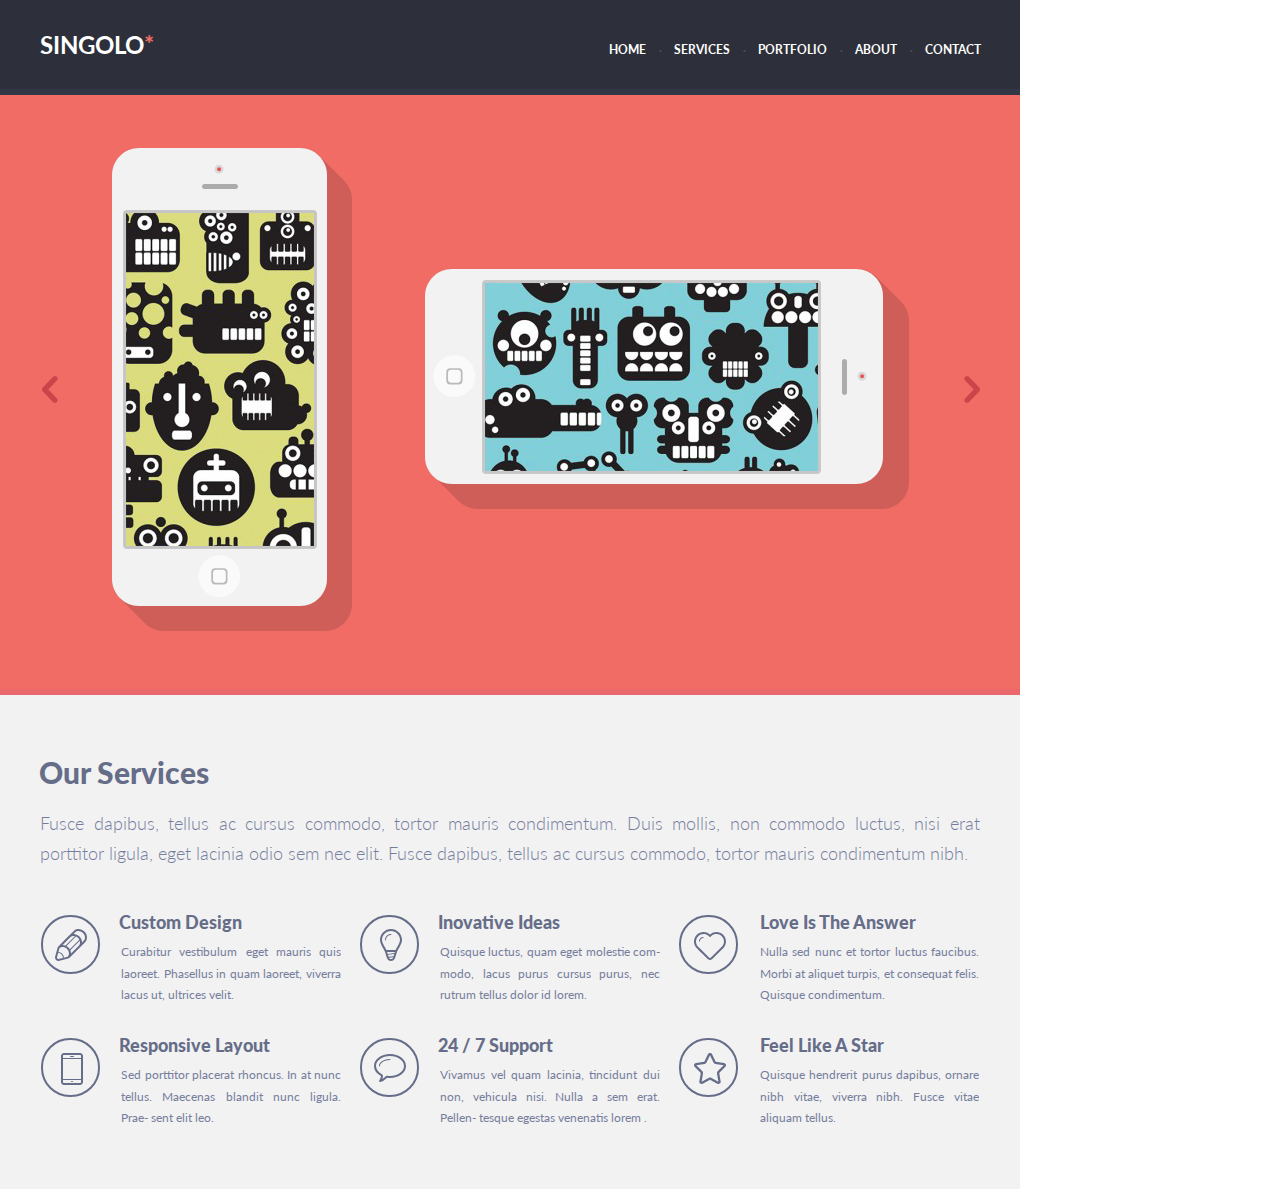
==== commit e1f698f6: "feat: make interactive items into links" ====
--- a/singolo1.html
+++ b/singolo1.html
@@ -17,15 +17,15 @@
           </div>    
           <nav class="header__navigation">
             <ul class="navigation">
-              <li class="navigation__item item-link">home</li>
+              <li class="navigation__item"><a class="item-link" href="#">home</a></li>
               <li class="navigation__item item-symbol">.</li>
-              <li class="navigation__item item-link">services</li>
+              <li class="navigation__item"><a class="item-link" href="#">services</a></li>
               <li class="navigation__item item-symbol">.</li>
-              <li class="navigation__item item-link">portfolio</li>
+              <li class="navigation__item"><a class="item-link" href="#">portfolio</a></li>
               <li class="navigation__item item-symbol">.</li>
-              <li class="navigation__item item-link">about</li>
+              <li class="navigation__item"><a class="item-link" href="#">about</a></li>
               <li class="navigation__item item-symbol">.</li>
-              <li class="navigation__item item-link">contact</li>
+              <li class="navigation__item"><a class="item-link" href="#">contact</a></li>
             </ul>
           </nav>    
         </div>
@@ -35,8 +35,8 @@
     <section class="slider">
       <div class="wrapper slider__wrapper">
         <div class="slider__content">
-          <img class="link-backward" src="assets/arrows/arrow_left.svg" alt="arrow-left" width="16" height="27">
-          <img class="link-forward" src="assets/arrows/arrow_right.svg" alt="arrow-right" width="16" height="27"> 
+          <a class="link-backward" href="#"><img src="assets/arrows/arrow_left.svg" alt="arrow-left" width="16" height="27"></a>
+          <a class="link-forward" href="#"><img src="assets/arrows/arrow_right.svg" alt="arrow-right" width="16" height="27"></a> 
           <img class="shadow-vertical" src="assets/iphone/ShadowVertical.svg" alt="shadow" width="240" height="483">
           <img class="base-vertical" src="assets/iphone/BaseVertical.svg" alt="base" width="218" height="461">
           <img class="screen-vertical" src="assets/iphone/ScreenVertical.svg" alt="screen" width="580" height="580">
--- a/singolo1.css
+++ b/singolo1.css
@@ -85,10 +85,12 @@
 
 .link-backward { 
   margin: 281px 0px 0px 42px;
+  text-decoration: none;
 }
 
 .link-forward {
   margin: 281px 40px 0px 0px;
+  text-decoration: none;
 }
 
 .shadow-vertical {
@@ -252,6 +254,7 @@
 .layout-item__text-container {
   width: 219px;
   height: 70px;
+  padding-left: 1px;
 
   overflow: hidden;
 }
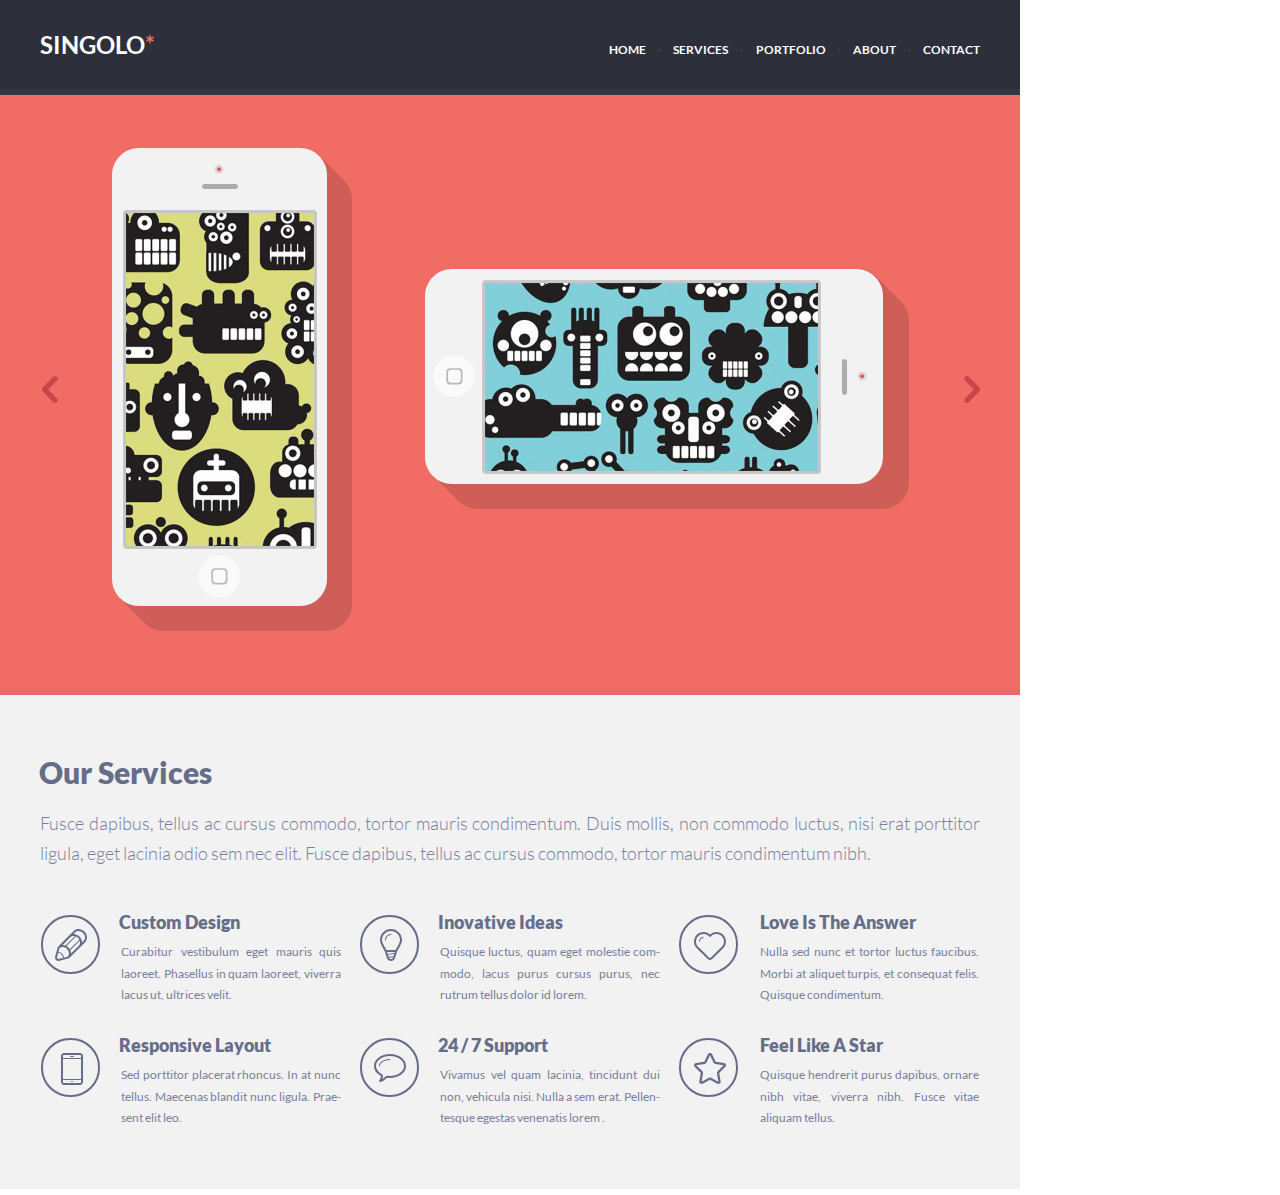
==== commit 1afd7ca7: "refactor: change fonts to local" ====
--- a/singolo1.html
+++ b/singolo1.html
@@ -4,7 +4,7 @@
     <meta charset="utf-8"> 
    <!-- <meta name="viewport" content="width-device-width, initial-scale-1.0">-->
     <title>Singolo. Part 1</title>
-    <link href="https://fonts.googleapis.com/css?family=Lato:300,400,700,900&display=swap" rel="stylesheet"> 
+    <link rel="stylesheet" href="fonts.css" > 
     <link rel="stylesheet" href="singolo1.css">
   </head>
   <body>
--- a/fonts.css
+++ b/fonts.css
@@ -0,0 +1,39 @@
+@font-face {
+  font-family: 'Lato-Light';
+  src: url('assets/fonts/Lato/Lato-Light/Lato-Light.eot');
+  src: url('assets/fonts/Lato/Lato-Light/Lato-Light.eot?#iefix') format('embedded-opentype'),
+  url('assets/fonts/Lato/Lato-Light/Lato-Light.woff') format('woff'),
+  url('assets/fonts/Lato/Lato-Light/Lato-Light.ttf') format('truetype');
+  font-weight: 300;
+  font-style: normal;
+}
+
+@font-face {
+  font-family: 'Lato-Regular';
+  src: url('assets/fonts/Lato/Lato-Regular/Lato-Regular.eot');
+  src: url('assets/fonts/Lato/Lato-Regular/Lato-Regular.eot?#iefix') format('embedded-opentype'),
+  url('assets/fonts/Lato/Lato-Regular/Lato-Regular.woff') format('woff'),
+  url('assets/fonts/Lato/Lato-Regular/Lato-Regular.ttf') format('truetype');
+  font-weight: 400;
+  font-style: normal;
+}
+
+@font-face {
+  font-family: 'Lato-Bold';
+  src: url('assets/fonts/Lato/Lato-Bold/Lato-Bold.eot');
+  src: url('assets/fonts/Lato/Lato-Bold/Lato-Bold.eot?#iefix') format('embedded-opentype'),
+  url('assets/fonts/Lato/Lato-Bold/Lato-Bold.woff') format('woff'),
+  url('assets/fonts/Lato/Lato-Bold/Lato-Bold.ttf') format('truetype');
+  font-weight: 700;
+  font-style: normal;
+}
+
+@font-face {
+  font-family: 'Lato-Black';
+  src: url('assets/fonts/Lato/Lato-Black/Lato-Black.eot');
+  src: url('assets/fonts/Lato/Lato-Black/Lato-Black.eot?#iefix') format('embedded-opentype'),
+  url('assets/fonts/Lato/Lato-Black/Lato-Black.woff') format('woff'),
+  url('assets/fonts/Lato/Lato-Black/Lato-Black.ttf') format('truetype');
+  font-weight: 900;
+  font-style: normal;
+}
--- a/singolo1.css
+++ b/singolo1.css
@@ -6,8 +6,6 @@
 body {
   width: 1020px;
   height: 1195px;
-
-  font-family: 'Lato', Verdana, sans-serif;
 }
 
 .wrapper {
@@ -20,10 +18,10 @@
 }
 
 .header__content {
+  font-family: 'Lato-Bold';
   display: flex;
   height: 89px;
   
-  font-weight: 700;
   text-transform: uppercase;
   justify-content: space-between;
 }
@@ -44,8 +42,8 @@
 
 .navigation {
   display: flex;
-  width: 372px;
-  margin: 42px 39px 0px 0px;
+  width: 371px;
+  margin: 42px 40px 0px 0px;
   
   justify-content: space-between;
 }
@@ -61,7 +59,7 @@
 }
 
 .item-symbol {
-  line-height: 12px;
+  line-height: 9px;
   color: #494e62;
 }
 
@@ -191,8 +189,8 @@
   display: inline-block;
   margin: 59px 0px 0px 39px;
   
+  font-family: 'Lato-Black';
   font-size: 30px;
-  font-weight: 900;
   color: #666d89;
 }
 
@@ -200,8 +198,8 @@
   width: 940px;
   margin: 18px 0px 0px 40px;
 
+  font-family: 'Lato-Light';
   font-size: 18px;
-  font-weight: 300;
   line-height: 30px;
   color: #767e9e;
 
@@ -246,8 +244,8 @@
 .layout-item__header {
   margin: -5px 0px 0px -2px;
 
+  font-family: 'Lato-Black';
   font-size: 18px;
-  font-weight: 900;
   color: #666d89;
 }
 
@@ -262,9 +260,9 @@
 .layout-item__text {
   margin: 8px 0px 0px -1px;
 
+  font-family: 'Lato-Regular';
   font-size: 12px;
   line-height:  1.8;
-  font-weight: 400;
   color: #767e9e;
   text-align: justify;
 }
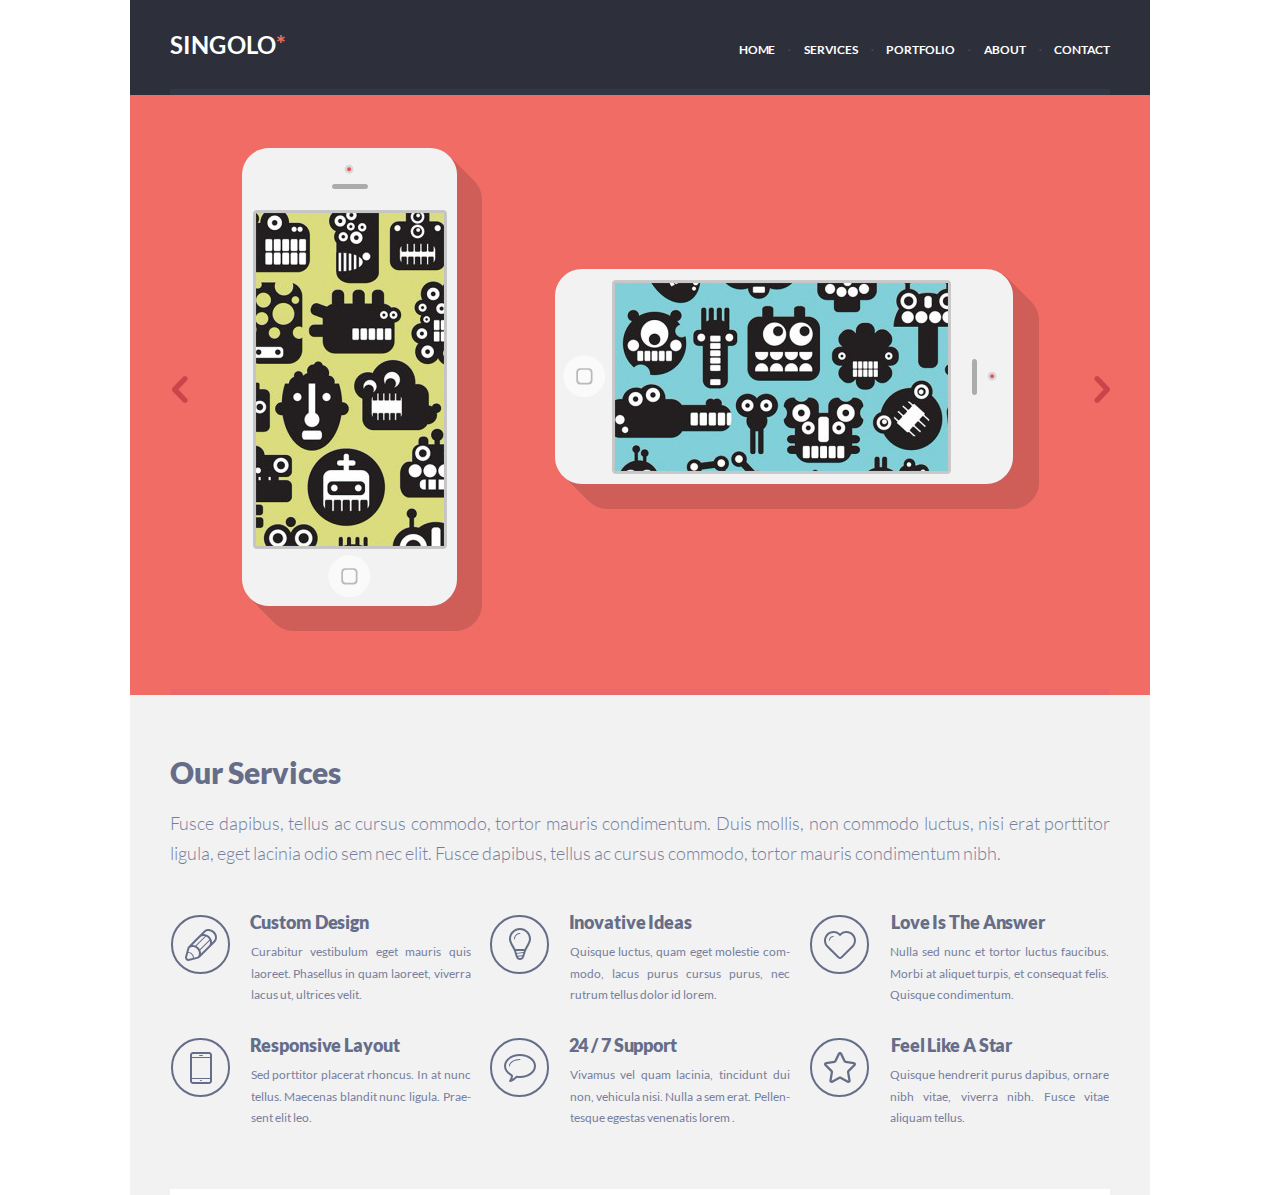
==== commit 846a84db: "fix: change styles to satisfy 'pixel perfect' better" ====
--- a/singolo1.html
+++ b/singolo1.html
@@ -2,7 +2,6 @@
 <html lang="en">
   <head>
     <meta charset="utf-8"> 
-   <!-- <meta name="viewport" content="width-device-width, initial-scale-1.0">-->
     <title>Singolo. Part 1</title>
     <link rel="stylesheet" href="fonts.css" > 
     <link rel="stylesheet" href="singolo1.css">
@@ -61,7 +60,7 @@
           <div class="layout__layout-item">
             <div class="layout-item__icon-container">
               <div class="icon" >
-                <img class="layout-item__icon-margin" src="assets/icons/pen.svg" alt="ico-pen" width="35" height="35">
+                <img class="layout-item__icon_margin" src="assets/icons/pen.svg" alt="ico-pen" width="35" height="35">
               </div>
             </div>
             <h3 class="layout-item__header">Custom Design</h3>
@@ -72,7 +71,7 @@
           <div class="layout__layout-item">
             <div class="layout-item__icon-container">
               <div class="icon" >
-                <img class="layout-item__icon-margin" src="assets/icons/bulb.svg" alt="ico-bulb" width="26" height="35">
+                <img class="layout-item__icon_margin icon_add-margin" src="assets/icons/bulb.svg" alt="ico-bulb" width="26" height="35">
               </div>
             </div>
             <h3 class="layout-item__header">Inovative Ideas</h3>
@@ -80,10 +79,10 @@
               <p class="layout-item__text" lang="la">Quisque luctus, quam eget molestie com- modo, lacus purus cursus purus, nec rutrum tellus dolor id lorem.</p>
             </div>
           </div>
-          <div class="layout__layout-item">
-            <div class="layout-item__icon-container">
+          <div class="layout__layout-item layout-item_margin">
+            <div class="layout-item__icon-container layout-item__icon-container_margin">
               <div class="icon" >
-                <img class="layout-item__icon-margin" src="assets/icons/heart.svg" alt="ico-heart" width="36" height="32">
+                <img class="layout-item__icon_margin" src="assets/icons/heart.svg" alt="ico-heart" width="36" height="32">
               </div>
             </div>
             <h3 class="layout-item__header layout-item__header_margin">Love Is The Answer</h3>
@@ -94,7 +93,7 @@
           <div class="layout__layout-item">
             <div class="layout-item__icon-container">
               <div class="icon" >
-                <img class="layout-item__icon-margin" src="assets/icons/phone.svg" alt="ico-phone" width="26" height="36">
+                <img class="layout-item__icon_margin" src="assets/icons/phone.svg" alt="ico-phone" width="26" height="36">
               </div>    
             </div>
             <h3 class="layout-item__header">Responsive Layout</h3>
@@ -105,7 +104,7 @@
           <div class="layout__layout-item">
             <div class="layout-item__icon-container">
               <div class="icon" >
-                <img class="layout-item__icon-margin" src="assets/icons/bubble.svg" alt="ico-bubble" width="35" height="31">
+                <img class="layout-item__icon_margin" src="assets/icons/bubble.svg" alt="ico-bubble" width="35" height="31">
               </div>
             </div>
             <h3 class="layout-item__header">24 / 7 Support</h3>
@@ -113,10 +112,10 @@
               <p class="layout-item__text" lang="la">Vivamus vel quam lacinia, tincidunt dui non, vehicula nisi. Nulla a sem erat. Pellen- tesque egestas venenatis lorem .</p>
             </div>
           </div>
-          <div class="layout__layout-item">
-            <div class="layout-item__icon-container">
+          <div class="layout__layout-item layout-item_margin">
+            <div class="layout-item__icon-container layout-item__icon-container_margin">
               <div class="icon" >
-                <img class="layout-item__icon-margin" src="assets/icons/star.svg" alt="ico-star" width="36" height="34">
+                <img class="layout-item__icon_margin" src="assets/icons/star.svg" alt="ico-star" width="36" height="34">
               </div>
             </div>
             <h3 class="layout-item__header layout-item__header_margin">Feel Like A Star</h3>
--- a/singolo1.css
+++ b/singolo1.css
@@ -6,19 +6,24 @@
 body {
   width: 1020px;
   height: 1195px;
+  margin: 0px auto 0px auto;
+}
+
+.header {
+  background-color: #2d303a;
 }
 
 .wrapper {
   max-width: 1020px;
+  padding: 0px 40px 0px 40px;
 }
 
 .header__wrapper {
   height: 95px;
-  background-color: #2d303a;
 }
 
 .header__content {
-  font-family: 'Lato-Bold';
+  font-family: 'Lato-Bold', Verdana, sans-serif;
   display: flex;
   height: 89px;
   
@@ -28,7 +33,9 @@
 
 .header__logo {
   display: flex;
-  margin: 30px 0px 0px 40px;
+  margin: 30px 0px 0px 0px;
+
+  letter-spacing: 0.01rem;
 }
 
 .logo {
@@ -43,9 +50,10 @@
 .navigation {
   display: flex;
   width: 371px;
-  margin: 42px 40px 0px 0px;
+  margin: 42px 0px 0px 0px;
   
   justify-content: space-between;
+  letter-spacing: -0.013rem;
 }
 
 .navigation__item {
@@ -68,9 +76,12 @@
   background-color: #323746;
 }
 
+.slider{
+  background-color: #f06c64;
+}
+
 .slider__wrapper {
   height: 600px;
-  background-color: #f06c64;
 }
 
 .slider__content {
@@ -82,96 +93,96 @@
 }
 
 .link-backward { 
-  margin: 281px 0px 0px 42px;
+  margin: 281px 0px 0px 2px;
   text-decoration: none;
 }
 
 .link-forward {
-  margin: 281px 40px 0px 0px;
+  margin: 281px 0px 0px 0px;
   text-decoration: none;
 }
 
 .shadow-vertical {
   position: absolute;
   top: 53px;
-  left: 112px;
+  left: 72px;
   z-index: 1;  
 }
 
 .base-vertical {
   position: absolute;
   top: 52px;
-  left: 110px;
+  left: 70px;
   z-index: 2;
 }
 
 .screen-vertical {
   position: absolute;
   top: -17px;
-  left: 112px;
+  left: 72px;
   z-index: 3;
 }
 
 .home-button-vertical {
   position: absolute;
   top: 459px;
-  left: 197px;
+  left: 157px;
   z-index: 4;
 }
 
 .speaker-vertical {
   position: absolute;
   top: 87px;
-  left: 201px;
+  left: 161px;
   z-index: 5;
 }
 
 .cam-vertical {
   position: absolute;
   top: 68px;
-  left: 213px;
+  left: 173px;
   z-index: 6;
 }
 
 .shadow-horizontal {
   position: absolute;
   top: 174px;
-  left: 426px;
+  left: 386px;
   z-index: 1;
 }
 
 .base-horizontal {
   position: absolute;
   top: 173px;
-  left: 424px;
+  left: 384px;
   z-index: 2;
 }
 
 .screen-horizontal {
   position: absolute;
   top: 69px;
-  left: 360px;
+  left: 320px;
   z-index: 3;
 }
 
 .home-button-horizontal {
   position: absolute;
   top: 259px;
-  left: 432px;
+  left: 392px;
   z-index: 4;
 }
 
 .speaker-horizontal {
   position: absolute;
   top: 263px;
-  left: 841px;
+  left: 801px;
   z-index: 5;
 }
 
 .cam-horizontal {
   position: absolute;
   top: 275px;
-  left: 856px;
+  left: 816px;
   z-index: 6;
 }
 
@@ -180,25 +191,29 @@
   background-color: #ea676b;
 }
 
+.services{
+  background-color: #f2f2f2;
+}
+
 .services__wrapper {
   height: 500px;
-  background-color: #f2f2f2;
 }
 
 .services__header {
   display: inline-block;
-  margin: 59px 0px 0px 39px;
+  margin: 59px 0px 0px 0px;
   
-  font-family: 'Lato-Black';
+  font-family: 'Lato-Black', Verdana, sans-serif;
   font-size: 30px;
   color: #666d89;
+  letter-spacing: -0.01rem;
 }
 
 .services__text {
   width: 940px;
-  margin: 18px 0px 0px 40px;
-
-  font-family: 'Lato-Light';
+  margin: 18px 0px 0px 0px;
+
+  font-family: 'Lato-Light', Verdana, sans-serif;
   font-size: 18px;
   line-height: 30px;
   color: #767e9e;
@@ -210,7 +225,7 @@
   display: flex;
   flex-wrap: wrap;
   flex-direction: row;
-  margin: 48px 0px 0px 41px;
+  margin: 48px 0px 0px 0px;
 
   align-content: space-between;  
 }
@@ -221,13 +236,20 @@
   flex-wrap: wrap;
   width: 302px;
   height: 87px;
-  margin-bottom: 36px;
-  margin-right: 17px;
+  margin: 0px 17px 36px 0px;
+}
+
+.layout-item_margin{
+  margin: 0px 0px 36px 0px;
 }
 
 .layout-item__icon-container {
   height: 87px;
-  margin: -1px 19px 0px 0px;
+  margin: -1px 19px 0px 1px;
+}
+
+.layout-item__icon-container_margin{
+  margin: -1px 19px 0px 2px;
 }
 
 .icon {
@@ -242,11 +264,12 @@
 }
 
 .layout-item__header {
-  margin: -5px 0px 0px -2px;
-
-  font-family: 'Lato-Black';
+  margin: -5px 0px 0px -1px;
+
+  font-family: 'Lato-Black', Verdana, sans-serif;
   font-size: 18px;
   color: #666d89;
+  letter-spacing: -0.007rem;
 }
 
 .layout-item__text-container {
@@ -260,18 +283,23 @@
 .layout-item__text {
   margin: 8px 0px 0px -1px;
 
-  font-family: 'Lato-Regular';
+  font-family: 'Lato-Regular', Verdana, sans-serif;
   font-size: 12px;
   line-height:  1.8;
   color: #767e9e;
   text-align: justify;
 }
-.layout-item__icon-margin {
-  margin: 2px 0px 0px 2px;
+
+.layout-item__icon_margin {
+  margin: 1px 0px 0px 1px;
+}
+
+.icon_add-margin{
+  margin: 0px 0px 0px 0px;
 }
 
 .layout-item__header_margin {
-  margin: -5px 0px 0px 1px;
+  margin: -5px 0px 0px 2px;
 }
 
 .layout-item__text_margin {
